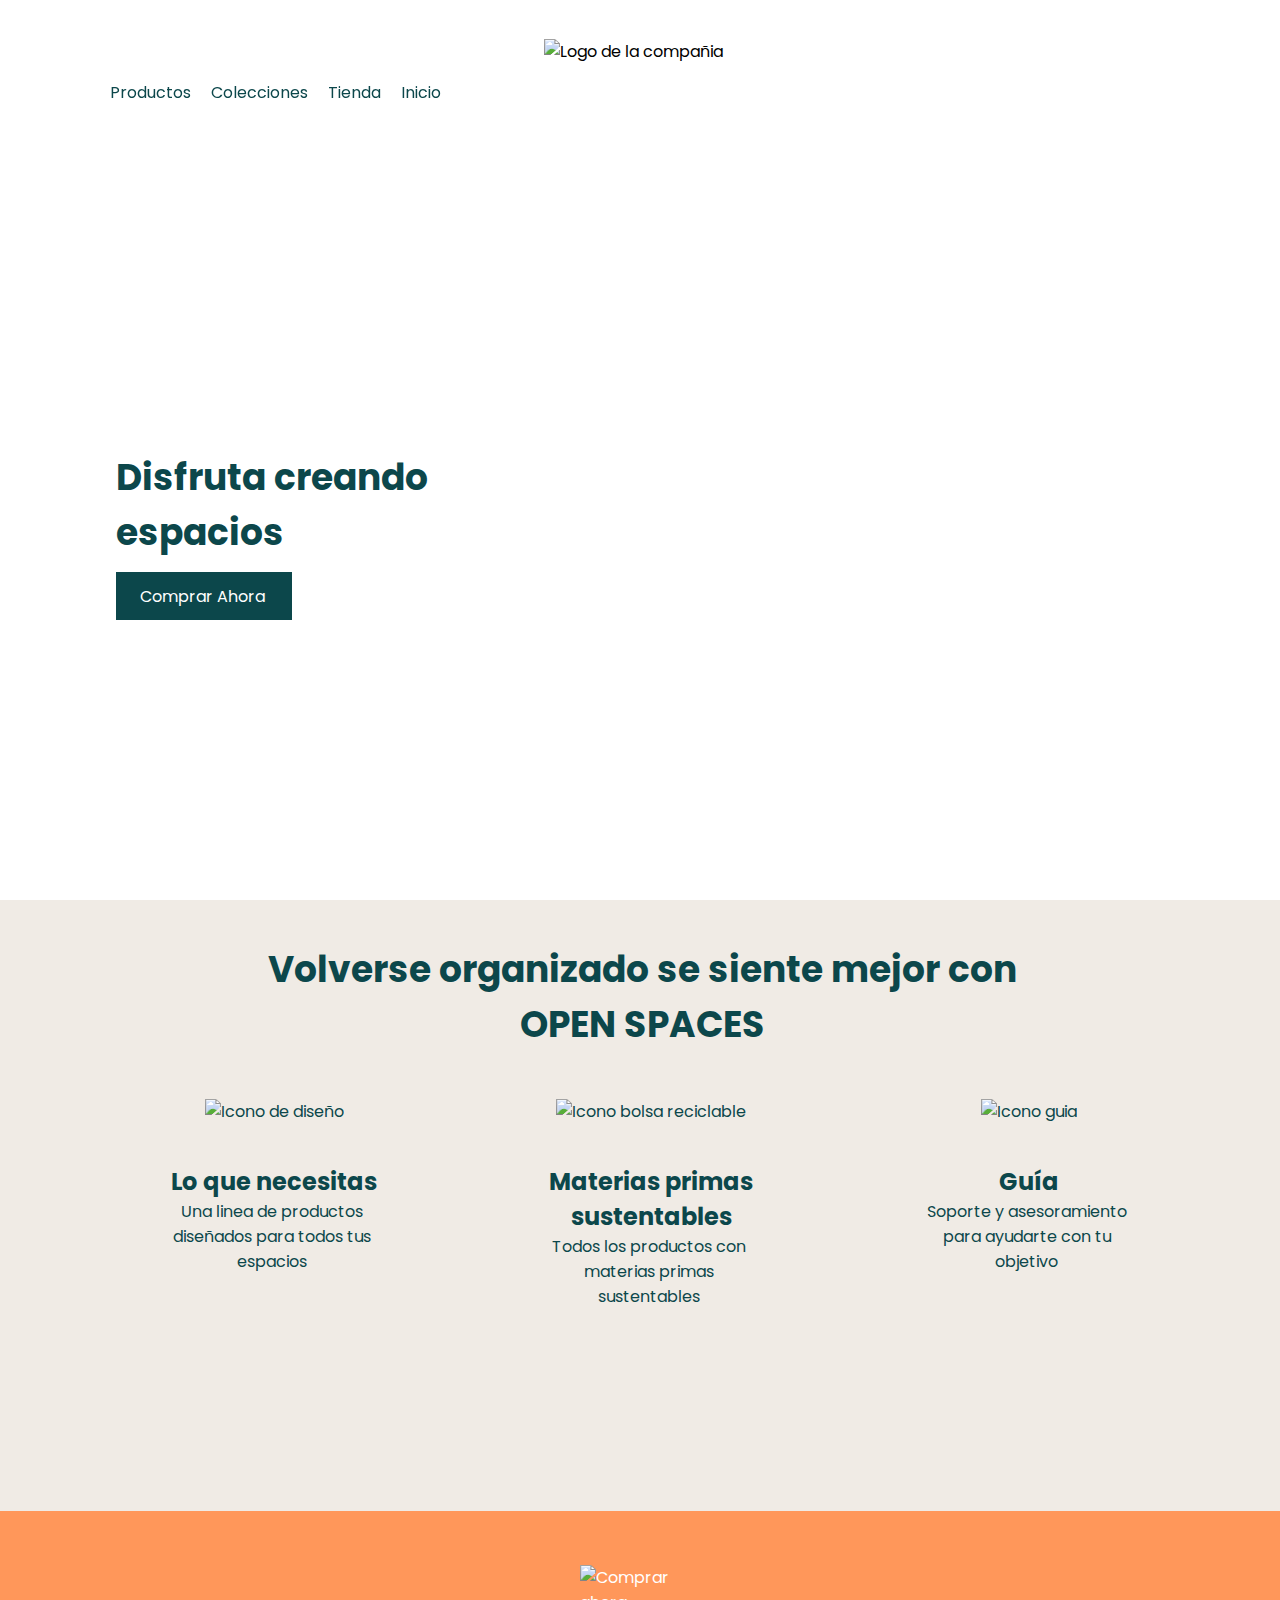
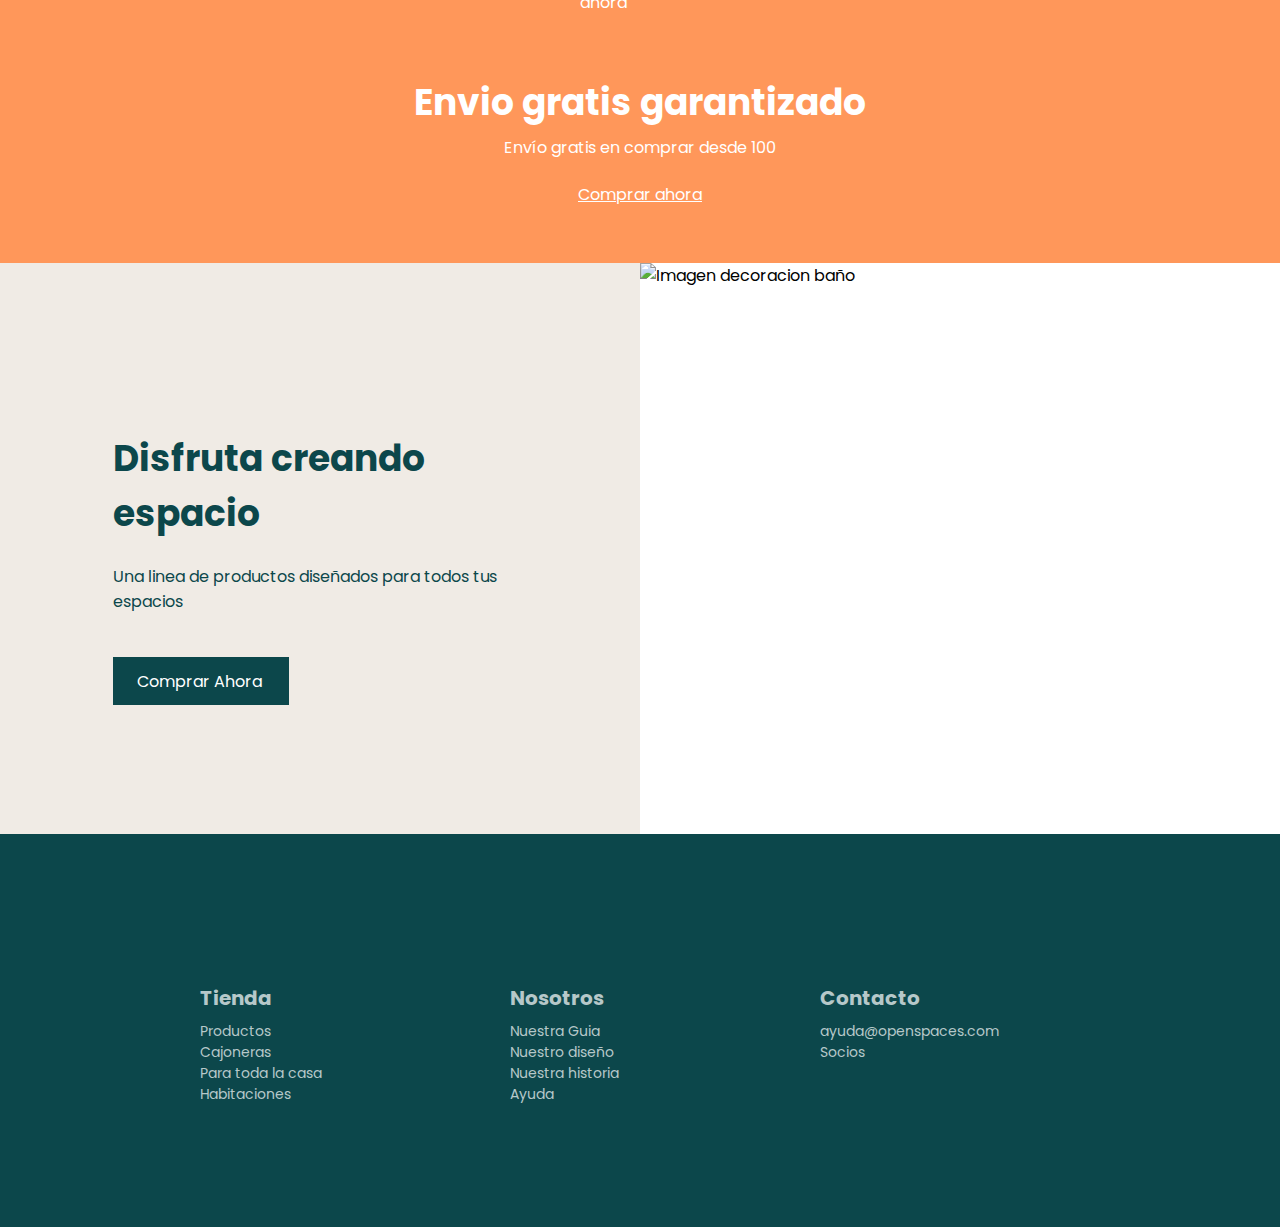
==== docs/index.html @ fca8b4a6 "final" ====
<!DOCTYPE html>
<html lang="es">

<head>
  <meta charset="UTF-8">
  <meta http-equiv="X-UA-Compatible" content="IE=edge">
  <meta name="viewport" content="width=device-width, initial-scale=1.0">
  <link rel="preconnect" href="https://fonts.googleapis.com">
  <link rel="preconnect" href="https://fonts.gstatic.com" crossorigin>
  <link href="https://fonts.googleapis.com/css2?family=Poppins:wght@400;600&display=swap" rel="stylesheet">

  <script src="https://kit.fontawesome.com/aafd1b5041.js" crossorigin="anonymous"></script>

  <link rel="stylesheet" href="./assets/css/main.css">
  <title>Evaluación Maria</title>
</head>


<body>

  <header id="header" class="header">
      <div class="header-images">

          <a id="content-mobile" class="images-menu" href="https://adalab.es/">
              <img class="hamburger" src="./assets/images/hamburger.svg" alt="Menu">
          </a>


          <nav id="content-desktop">

              <ul class="menu-2">

                  <li><a class="item" href="https://adalab.es/">Productos</a></li>
                  <li><a class="item" href="https://adalab.es/">Colecciones</a></li>
                  <li><a class="item" href="https://adalab.es/">Tienda</a></li>
                  <li><a class="item" href="https://adalab.es/">Inicio</a></li>

              </ul>


          </nav>


          <img class="images-logo" src="./assets/images/logo.png" alt="Logo de la compañia" title="Ir a la pagina Adalab">

      </div>

      <article class="header-text">

          <h1 class="header-title">Disfruta creando espacios</h1>
          <a class="header-link" href="https://adalab.es/">Comprar Ahora</a>

      </article>


  </header>

  <main>

    <section class="container">

        <h2 class="container__title">Volverse organizado se siente mejor con OPEN SPACES</h2>

        <div class="services">

            <article class="listservice">

                <img class="listservice__image" src="./assets/images/icon_1.png" alt="Icono de diseño">

                <article class="listservice__article">
                    <h3 class="listservice__article--title">Lo que necesitas</h3>
                    <p class="listservice__article--p">Una linea de productos diseñados para todos tus espacios</p>
                </article>
            </article>


            <article class="listservice">

                <img class="listservice__image" src="./assets/images/icon_2.png" alt="Icono bolsa reciclable">

                <article class="listservice__article">
                    <h3 class="listservice__article--title">Materias primas sustentables</h3>
                    <p class="listservice__article--p"> Todos los productos con materias primas sustentables</p>
                </article>

            </article>



            <article class="listservice">

                <img class="listservice__image" src=" ./assets/images/icon_3.png" alt="Icono guia">
                <article class="listservice__article">
                    <h3 class="listservice__article--title">Guía</h3>
                    <p class="listservice__article--p">Soporte y asesoramiento para ayudarte con tu objetivo</p>
                </article>

            </article>

        </div>

    </section>

    <section class="delivery">

        <img class="delivery__icon" src="./assets/images/icon_4.png" alt="Comprar ahora">
        <h2 class="delivery__title">Envio gratis garantizado</h2>
        <p class="delivery__text">Envío gratis en comprar desde 100</p>
        <a class="delivery__bottom" href="https://adalab.es/">Comprar ahora</a>

    </section>

    <section class="creating">

      <article class="creating__text">
        <div class="part 1">

          <h3 class="creating__text--title">Disfruta creando espacio</h3>
          <p class="creating__text--p ">Una linea de productos diseñados para todos tus espacios</p>

        </div>

        <a class="creating__text--bottom" href="https://adalab.es/" title="Ir a Adalab">Comprar Ahora</a>


      </article>

      <img class="creating__image" src="./assets/images/creando-espacios.jpg" alt="Imagen decoracion baño">
    </section>

  </main>

  <footer>

      <section class="footer">

          <nav class="article-footer">
              <h3 class="footer-title">Tienda</h3>
              <ul class="footer-list">
                  <li><a class="footer-link" href="https://adalab.es/">Productos</a></li>
                  <li><a class="footer-link" href="https://adalab.es/">Cajoneras</a></li>
                  <li><a class="footer-link" href="https://adalab.es/">Para toda la casa</a></li>
                  <li><a class="footer-link" href="https://adalab.es/">Habitaciones</a></li>
              </ul>

          </nav>

          <nav class="article-footer">
              <h3 class="footer-title">Nosotros</h3>
              <ul class="footer-list">
                  <li><a class="footer-link" href="https://adalab.es/">Nuestra Guia</a></li>
                  <li><a class="footer-link" href="https://adalab.es/">Nuestro diseño</a></li>
                  <li><a class="footer-link" href="https://adalab.es/">Nuestra historia</a></li>
                  <li><a class="footer-link" href="https://adalab.es/">Ayuda</a></li>
              </ul>

          </nav>

          <nav class="article-footer">
              <h3 class=" footer-title">Contacto</h3>
              <ul class="footer-list">
                  <li><a class="footer-link" href="https://adalab.es/">ayuda@openspaces.com</a></li>
                  <li><a class="footer-link" href="https://adalab.es/">Socios</a></li>

              </ul>

              <ul class="media-list">

                  <li><a href="https://adalab.es/"><i class="fa-brands fa-linkedin-in fa-lg"></i></a></li>
                  <li><a href="https://adalab.es/"><i class="fa-brands fa-instagram fa-lg "></i></a></li>
                  <li><a href="https://adalab.es/"><i class="fa-brands fa-twitter-square fa-lg "></i></a></li>

              </ul>

              <a class="arrow" href="#header"><i class="fa-solid fa-arrow-up fa-2x"></i></a>
          </nav>



      </section>



  </footer>

</body>

</html>
---- docs/assets/css/main.css ----
*{box-sizing:border-box;margin:0;padding:0;text-decoration:none}.header{background-image:url(../images/header.jpg);background-repeat:no-repeat;background-position:center;height:100vh;width:100%;background-size:cover;display:flex;flex-direction:column;justify-content:space-between}.header-images{display:flex;justify-content:center;width:100vw;padding-left:20px;padding-top:19px}.images-menu{display:flex;justify-content:flex-start;align-items:center;position:fixed;top:55px;left:33px;width:24px;height:24px}.images-logo{text-align:left;width:213px;height:96px}.header-text{align-items:center;padding-top:50px;justify-content:center;text-align:center;width:100%;padding-bottom:250px}.header-title{font-size:1.5rem;color:var(--text-blue);padding-bottom:30px}.header-link{width:176px;height:48px;background-color:var(--text-blue);color:var(--text-white);font-size:1rem;padding:12px 24px;cursor:pointer;transition:0.3s ease all}.header-link:hover{background:#ffa07a;color:var(--text-blue);border:1px var(--text-blue) solid;font-size:16px;border-radius:5%;text-decoration:underline}#content-desktop{display:none}@media all and (min-width: 768px){.hidden-mobile{display:none}.header-text{width:100%;padding-bottom:430px;padding-left:100px}.hamburger{height:36px;width:36px}.header-images{padding-top:39px}.header-title{font-size:36px;text-align:left;height:112px;width:430px;margin-bottom:10px}.header-link{display:flex}.menu-2{list-style:none;display:flex;gap:20px;justify-content:center}#content-desktop{display:none}}@media all and (min-width: 1200px){.header-images{align-items:flex-end;gap:80px;width:1200px}#content-mobile{display:none}#content-desktop{display:block;align-items:space-between}.menu-2{padding-left:-400px;font-size:16px;display:flex;top:80px;left:110px;position:fixed;color:var(--text-blue)}.item{color:var(--text-blue)}.item:hover{font-size:20px;color:var(--text-blue);font-weight:bolder;text-decoration:underline}.header-text{padding-bottom:280px;padding-left:116px}}.footer{position:relative;background-color:var(--text-blue);color:var(--text-footer);display:flex;flex-direction:column;align-items:center;justify-content:center;text-align:left;height:545px;font-size:0.875rem;padding-top:56px;width:100%}.footer-title{color:var(--text-footer);font-size:20px}.footer-title:hover{font-size:22px;color:var(--text-white)}.footer-list{list-style:none;padding-bottom:10px}.article-footer{padding-bottom:25px;color:var(--text-footer);height:181px;width:200px}.article-footer:hover{font-size:18px}.footer-link{color:var(--text-footer)}.media-list{display:flex;list-style:none;padding:-50px 5px;gap:11px}.fa-brands{height:26px;width:25px;color:var(--text-white)}.arrow{color:var(--text-white);display:flex;position:absolute;bottom:20px;padding-bottom:29px;padding-left:230px}.arrow:hover{color:lightsalmon;font-size:36px}@media all and (min-width: 768px){.footer{flex-direction:row;justify-content:center;align-items:center;font-size:14px;height:276px;padding:120px 118px 70px 100px}.footer-title{font-size:20px}.arrow{bottom:46px;left:61%}.footer-title{padding-bottom:8px}}@media all and (min-width: 1200px){.footer{height:393px;padding:131px 200px 131px 200px;gap:50px}.article-footer{height:96px;width:300px}.arrow{bottom:100px;left:72%}}.delivery{background-color:var(--color-background-delivery);color:var(--text-white);height:352px;display:flex;flex-direction:column;justify-content:center;align-items:center}.delivery__icon{padding-top:10px;width:112px;height:98px}.delivery__title{font-size:1.5rem;margin:10px 0 0;line-height:35px;letter-spacing:normal}.delivery__text{font-size:0.875rem;padding-top:10px;padding-bottom:10px}.delivery__bottom{text-decoration:underline;color:var(--text-white);padding:12px 24px 12px 24px;transition:color ease 1s}.delivery__bottom:hover{color:var(--text-blue);font-size:18px;font-weight:bold}@media all and (min-width: 768px){.delivery__icon{width:120px;height:120px}.delivery__title{font-size:30px}.delivery__text{padding-top:15px}}@media all and (min-width: 1200px){.delivery__title{font-size:36px}.delivery__text{font-size:16px}}.services{background-color:var(--color-background-grey);color:var(--text-blue);padding:0px 47px 41px 45px;display:grid;grid-template-columns:1fr;grid-template-rows:auto auto auto auto;text-align:center}.container{background-color:var(--color-background-grey);color:var(--text-blue);text-align:center;padding:81px 47px 0px 45px;height:1108px}.listservice{padding-top:36px}.listservice__image{height:99px;width:90px}.listservice__article--title{font-size:20px}@media all and (min-width: 768px){.container{padding:63px 38px 73px 63px;height:532px}.container .services{grid-template-columns:1fr 1fr 1fr;gap:45px}.container .services .listservice{padding-top:45px}.container .services .listservice .listservice__article{padding-top:40px}}@media all and (min-width: 1200px){.container{height:611px;padding-bottom:86px;padding-top:42px}.container__title{font-size:36px;height:112px;width:799px;text-align:center;margin-left:180px}.listservice__image{height:120px;width:120px;text-align:center}.listservice__article--title{font-size:24px}.listservice__article--p{height:96px;width:208px;margin-left:60px}}.creating{display:flex;flex-direction:column;align-items:center;justify-content:center;width:100%}.creating__text{display:grid;place-content:center;grid-template-columns:1fr;grid-template-rows:1fr 1fr;align-items:center;justify-content:center;text-align:center;background-color:var(--color-background-grey);width:100%;color:var(--text-blue);font-size:14px;padding:70px 20px 10px 27px;height:339px}.creating__text--title{font-size:1.5rem}.creating__text--p{margin:21px 0 23px;padding-bottom:10px}.creating__text--bottom{background-color:var(--text-blue);width:176px;height:48px;padding:12px 24px 12px 24px;font-size:16px;transition:0.01s ease all;margin:auto;margin-top:-5px;color:var(--text-white)}.creating__text--bottom:hover{background:#ffa07a;color:var(--text-blue);border:1px var(--text-blue) solid;border-radius:5%;text-decoration:underline}.creating__image{height:304px;margin:332 0 0;width:100vw}.box{color:var(--text-white)}.box:hover{color:var(--text-blue)}@media all and (min-width: 786px){.creating__text{padding:130px 190px 140px 190px}.creating__text--title{font-size:30px}.creating__text--p{padding-bottom:25px}.creating__image{height:474px}}@media all and (min-width: 1200px){.creating{display:flex;flex-direction:row}.creating__text{height:571px;width:50%;padding:176px 144px 138px 150px;text-align:left}.creating__text--title{height:112px;width:420px;align-items:center;justify-content:center;padding-bottom:0px;font-size:36px}.creating__text--p{font-size:16px}.creating__text--bottom{margin-left:0}.creating__image{height:571px;width:50%}}:root{font-family:"Poppins", sans-serif;font-size:16px;--color-background-grey: #f0ebe5;--color-background-delivery: #ff975a;--text-blue: #0c474b;--text-white: #ffffff;--text-footer: #b6c8c9}
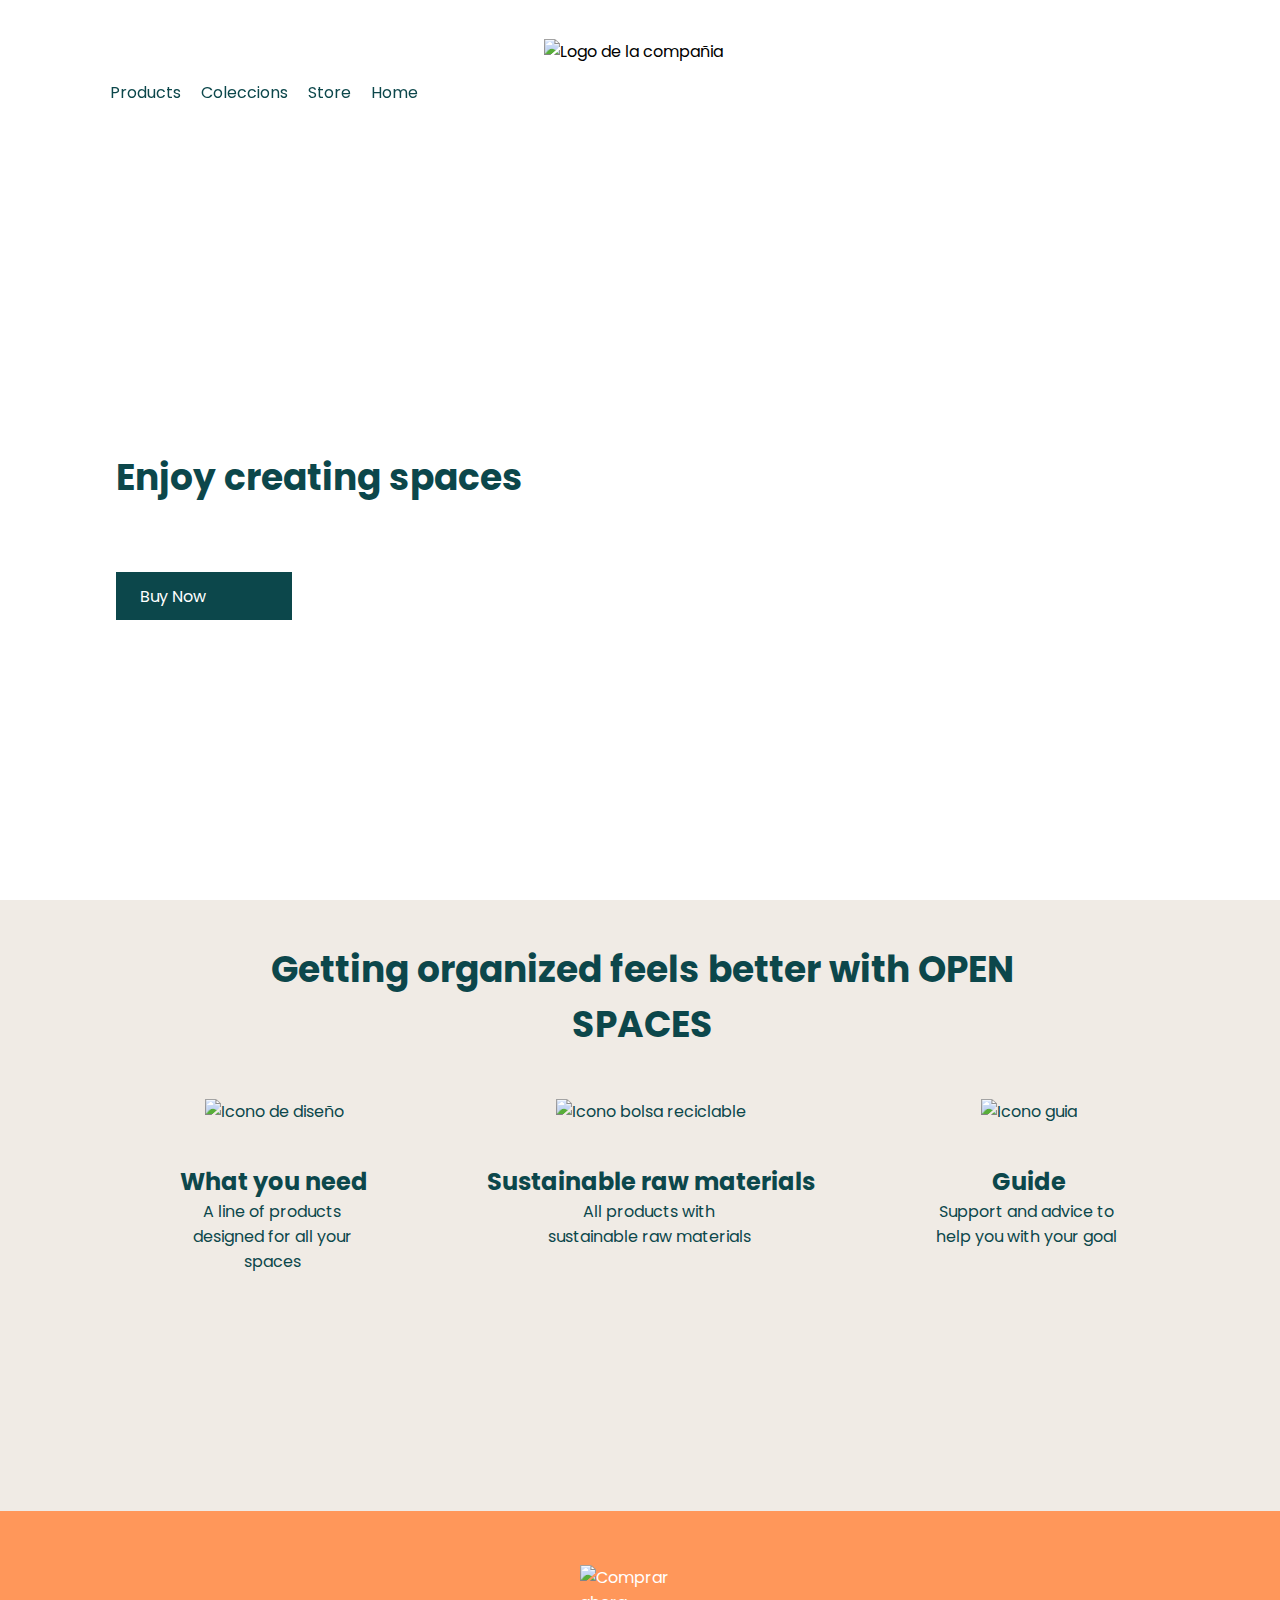
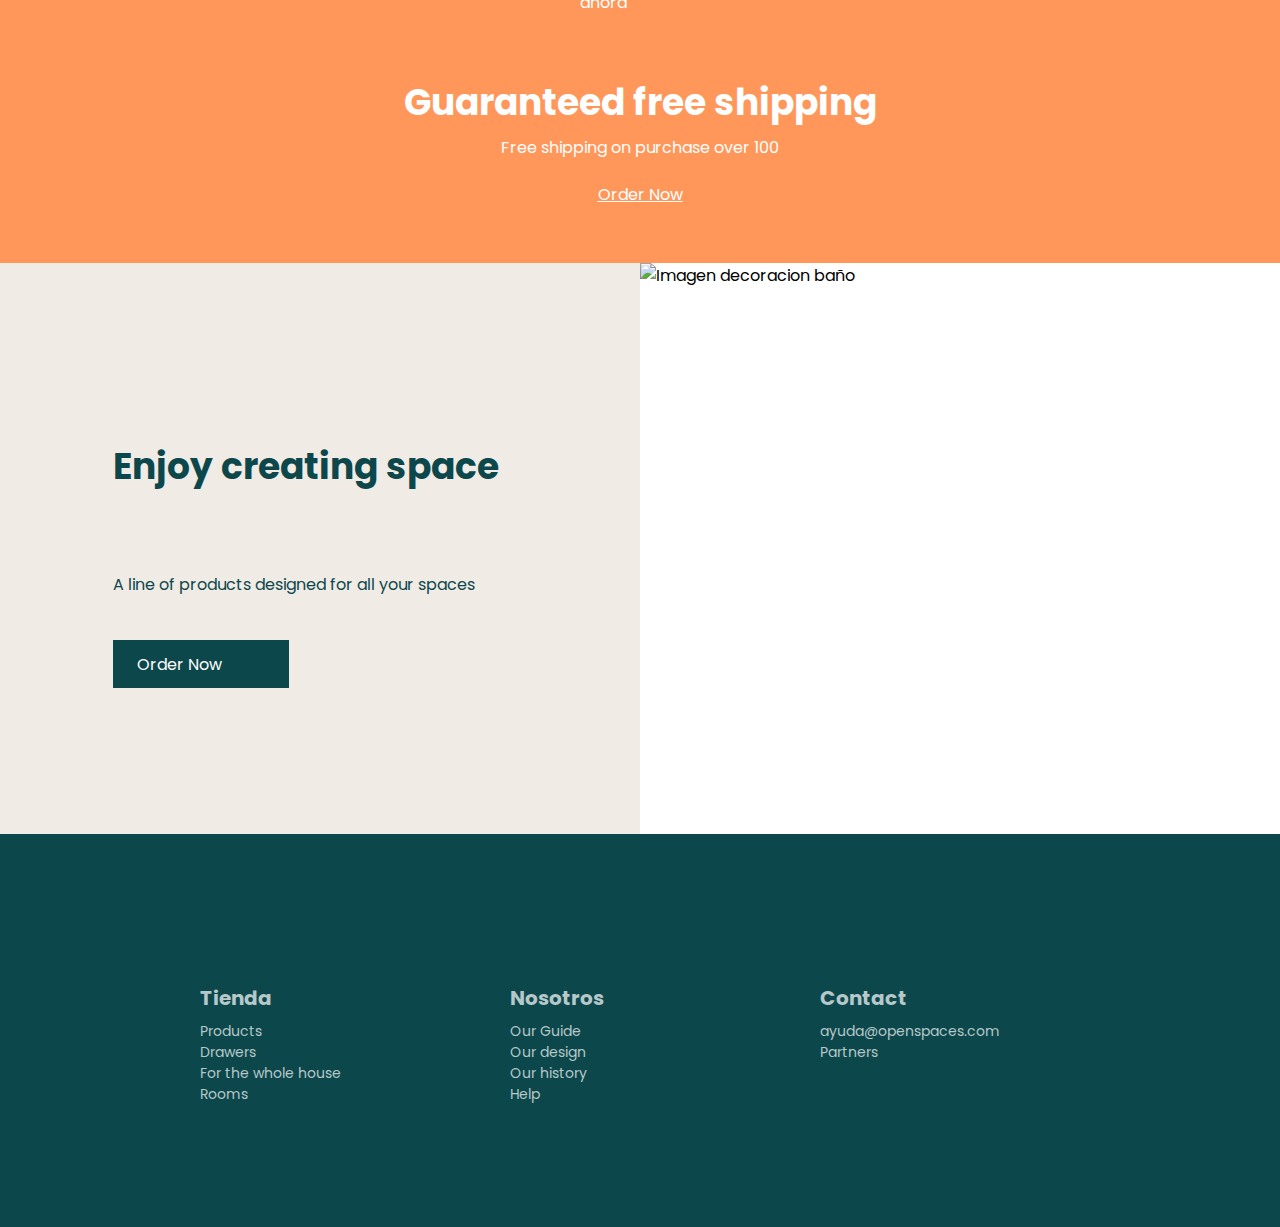
==== commit c61fcaab: "add" ====
--- a/docs/index.html
+++ b/docs/index.html
@@ -1,188 +1,189 @@
-<!DOCTYPE html>
-<html lang="es">
-
-<head>
-  <meta charset="UTF-8">
-  <meta http-equiv="X-UA-Compatible" content="IE=edge">
-  <meta name="viewport" content="width=device-width, initial-scale=1.0">
-  <link rel="preconnect" href="https://fonts.googleapis.com">
-  <link rel="preconnect" href="https://fonts.gstatic.com" crossorigin>
-  <link href="https://fonts.googleapis.com/css2?family=Poppins:wght@400;600&display=swap" rel="stylesheet">
-
-  <script src="https://kit.fontawesome.com/aafd1b5041.js" crossorigin="anonymous"></script>
-
-  <link rel="stylesheet" href="./assets/css/main.css">
-  <title>Evaluación Maria</title>
-</head>
-
-
-<body>
-
-  <header id="header" class="header">
-      <div class="header-images">
+<!DOCTYPE html>
+<html lang="en">
 
-          <a id="content-mobile" class="images-menu" href="https://adalab.es/">
-              <img class="hamburger" src="./assets/images/hamburger.svg" alt="Menu">
-          </a>
+<head>
+    <meta charset="UTF-8">
+    <meta http-equiv="X-UA-Compatible" content="IE=edge">
+    <meta name="viewport" content="width=device-width, initial-scale=1.0">
+    <link rel="preconnect" href="https://fonts.googleapis.com">
+    <link rel="preconnect" href="https://fonts.gstatic.com" crossorigin>
+    <link href="https://fonts.googleapis.com/css2?family=Poppins:wght@400;600&display=swap" rel="stylesheet">
+
+    <script src="https://kit.fontawesome.com/aafd1b5041.js" crossorigin="anonymous"></script>
+
+    <link rel="stylesheet" href="./assets/css/main.css">
+    <title>One Spaces Store</title>
+</head>
 
 
-          <nav id="content-desktop">
+<body>
 
-              <ul class="menu-2">
+    <header id="header" class="header">
+        <div class="header-images">
 
-                  <li><a class="item" href="https://adalab.es/">Productos</a></li>
-                  <li><a class="item" href="https://adalab.es/">Colecciones</a></li>
-                  <li><a class="item" href="https://adalab.es/">Tienda</a></li>
-                  <li><a class="item" href="https://adalab.es/">Inicio</a></li>
-
-              </ul>
+            <a id="content-mobile" class="images-menu" href="https://adalab.es/">
+                <img class="hamburger" src="./assets/images/hamburger.svg" alt="Menu">
+            </a>
 
 
-          </nav>
+            <nav id="content-desktop">
+
+                <ul class="menu-2">
+
+                    <li><a class="item" href="https://adalab.es/">Products</a></li>
+                    <li><a class="item" href="https://adalab.es/">Coleccions</a></li>
+                    <li><a class="item" href="https://adalab.es/">Store</a></li>
+                    <li><a class="item" href="https://adalab.es/">Home</a></li>
+
+                </ul>
 
 
-          <img class="images-logo" src="./assets/images/logo.png" alt="Logo de la compañia" title="Ir a la pagina Adalab">
-
-      </div>
-
-      <article class="header-text">
-
-          <h1 class="header-title">Disfruta creando espacios</h1>
-          <a class="header-link" href="https://adalab.es/">Comprar Ahora</a>
-
-      </article>
+            </nav>
 
 
-  </header>
-
-  <main>
-
-    <section class="container">
+            <img class="images-logo" src="./assets/images/logo.png" alt="Logo de la compañia"
+                title="Ir a la pagina Adalab">
 
-        <h2 class="container__title">Volverse organizado se siente mejor con OPEN SPACES</h2>
+        </div>
 
-        <div class="services">
+        <article class="header-text">
 
-            <article class="listservice">
+            <h1 class="header-title">Enjoy creating spaces</h1>
+            <a class="header-link" href="https://adalab.es/">Buy Now</a>
 
-                <img class="listservice__image" src="./assets/images/icon_1.png" alt="Icono de diseño">
-
-                <article class="listservice__article">
-                    <h3 class="listservice__article--title">Lo que necesitas</h3>
-                    <p class="listservice__article--p">Una linea de productos diseñados para todos tus espacios</p>
-                </article>
-            </article>
+        </article>
 
 
-            <article class="listservice">
+    </header>
 
-                <img class="listservice__image" src="./assets/images/icon_2.png" alt="Icono bolsa reciclable">
+    <main>
 
-                <article class="listservice__article">
-                    <h3 class="listservice__article--title">Materias primas sustentables</h3>
-                    <p class="listservice__article--p"> Todos los productos con materias primas sustentables</p>
+        <section class="container">
+
+            <h2 class="container__title">Getting organized feels better with OPEN SPACES</h2>
+
+            <div class="services">
+
+                <article class="listservice">
+
+                    <img class="listservice__image" src="./assets/images/icon_1.png" alt="Icono de diseño">
+
+                    <article class="listservice__article">
+                        <h3 class="listservice__article--title">What you need</h3>
+                        <p class="listservice__article--p">A line of products designed for all your spaces</p>
+                    </article>
                 </article>
+
+
+                <article class="listservice">
+
+                    <img class="listservice__image" src="./assets/images/icon_2.png" alt="Icono bolsa reciclable">
+
+                    <article class="listservice__article">
+                        <h3 class="listservice__article--title">Sustainable raw materials</h3>
+                        <p class="listservice__article--p"> All products with sustainable raw materials</p>
+                    </article>
+
+                </article>
+
+
+
+                <article class="listservice">
+
+                    <img class="listservice__image" src=" ./assets/images/icon_3.png" alt="Icono guia">
+                    <article class="listservice__article">
+                        <h3 class="listservice__article--title">Guide</h3>
+                        <p class="listservice__article--p">Support and advice to help you with your goal</p>
+                    </article>
+
+                </article>
+
+            </div>
+
+        </section>
+
+        <section class="delivery">
+
+            <img class="delivery__icon" src="./assets/images/icon_4.png" alt="Comprar ahora">
+            <h2 class="delivery__title">Guaranteed free shipping</h2>
+            <p class="delivery__text">Free shipping on purchase over 100</p>
+            <a class="delivery__bottom" href="https://adalab.es/">Order Now</a>
+
+        </section>
+
+        <section class="creating">
+
+            <article class="creating__text">
+                <div class="part 1">
+
+                    <h3 class="creating__text--title">Enjoy creating space</h3>
+                    <p class="creating__text--p ">A line of products designed for all your spaces</p>
+
+                </div>
+
+                <a class="creating__text--bottom" href="https://adalab.es/" title="Ir a Adalab">Order Now</a>
+
 
             </article>
 
+            <img class="creating__image" src="./assets/images/creando-espacios.jpg" alt="Imagen decoracion baño">
+        </section>
 
+    </main>
 
-            <article class="listservice">
+    <footer>
 
-                <img class="listservice__image" src=" ./assets/images/icon_3.png" alt="Icono guia">
-                <article class="listservice__article">
-                    <h3 class="listservice__article--title">Guía</h3>
-                    <p class="listservice__article--p">Soporte y asesoramiento para ayudarte con tu objetivo</p>
-                </article>
+        <section class="footer">
 
-            </article>
+            <nav class="article-footer">
+                <h3 class="footer-title">Tienda</h3>
+                <ul class="footer-list">
+                    <li><a class="footer-link" href="https://adalab.es/">Products</a></li>
+                    <li><a class="footer-link" href="https://adalab.es/">Drawers</a></li>
+                    <li><a class="footer-link" href="https://adalab.es/">For the whole house</a></li>
+                    <li><a class="footer-link" href="https://adalab.es/">Rooms</a></li>
+                </ul>
 
-        </div>
+            </nav>
 
-    </section>
-
-    <section class="delivery">
+            <nav class="article-footer">
+                <h3 class="footer-title">Nosotros</h3>
+                <ul class="footer-list">
+                    <li><a class="footer-link" href="https://adalab.es/">Our Guide</a></li>
+                    <li><a class="footer-link" href="https://adalab.es/">Our design</a></li>
+                    <li><a class="footer-link" href="https://adalab.es/">Our history</a></li>
+                    <li><a class="footer-link" href="https://adalab.es/">Help</a></li>
+                </ul>
 
-        <img class="delivery__icon" src="./assets/images/icon_4.png" alt="Comprar ahora">
-        <h2 class="delivery__title">Envio gratis garantizado</h2>
-        <p class="delivery__text">Envío gratis en comprar desde 100</p>
-        <a class="delivery__bottom" href="https://adalab.es/">Comprar ahora</a>
+            </nav>
 
-    </section>
-
-    <section class="creating">
+            <nav class="article-footer">
+                <h3 class=" footer-title">Contact</h3>
+                <ul class="footer-list">
+                    <li><a class="footer-link" href="https://adalab.es/">ayuda@openspaces.com</a></li>
+                    <li><a class="footer-link" href="https://adalab.es/">Partners</a></li>
 
-      <article class="creating__text">
-        <div class="part 1">
+                </ul>
 
-          <h3 class="creating__text--title">Disfruta creando espacio</h3>
-          <p class="creating__text--p ">Una linea de productos diseñados para todos tus espacios</p>
+                <ul class="media-list">
 
-        </div>
+                    <li><a href="https://adalab.es/"><i class="fa-brands fa-linkedin-in fa-lg"></i></a></li>
+                    <li><a href="https://adalab.es/"><i class="fa-brands fa-instagram fa-lg "></i></a></li>
+                    <li><a href="https://adalab.es/"><i class="fa-brands fa-twitter-square fa-lg "></i></a></li>
 
-        <a class="creating__text--bottom" href="https://adalab.es/" title="Ir a Adalab">Comprar Ahora</a>
+                </ul>
 
-
-      </article>
-
-      <img class="creating__image" src="./assets/images/creando-espacios.jpg" alt="Imagen decoracion baño">
-    </section>
-
-  </main>
-
-  <footer>
-
-      <section class="footer">
-
-          <nav class="article-footer">
-              <h3 class="footer-title">Tienda</h3>
-              <ul class="footer-list">
-                  <li><a class="footer-link" href="https://adalab.es/">Productos</a></li>
-                  <li><a class="footer-link" href="https://adalab.es/">Cajoneras</a></li>
-                  <li><a class="footer-link" href="https://adalab.es/">Para toda la casa</a></li>
-                  <li><a class="footer-link" href="https://adalab.es/">Habitaciones</a></li>
-              </ul>
-
-          </nav>
-
-          <nav class="article-footer">
-              <h3 class="footer-title">Nosotros</h3>
-              <ul class="footer-list">
-                  <li><a class="footer-link" href="https://adalab.es/">Nuestra Guia</a></li>
-                  <li><a class="footer-link" href="https://adalab.es/">Nuestro diseño</a></li>
-                  <li><a class="footer-link" href="https://adalab.es/">Nuestra historia</a></li>
-                  <li><a class="footer-link" href="https://adalab.es/">Ayuda</a></li>
-              </ul>
-
-          </nav>
-
-          <nav class="article-footer">
-              <h3 class=" footer-title">Contacto</h3>
-              <ul class="footer-list">
-                  <li><a class="footer-link" href="https://adalab.es/">ayuda@openspaces.com</a></li>
-                  <li><a class="footer-link" href="https://adalab.es/">Socios</a></li>
-
-              </ul>
-
-              <ul class="media-list">
-
-                  <li><a href="https://adalab.es/"><i class="fa-brands fa-linkedin-in fa-lg"></i></a></li>
-                  <li><a href="https://adalab.es/"><i class="fa-brands fa-instagram fa-lg "></i></a></li>
-                  <li><a href="https://adalab.es/"><i class="fa-brands fa-twitter-square fa-lg "></i></a></li>
-
-              </ul>
-
-              <a class="arrow" href="#header"><i class="fa-solid fa-arrow-up fa-2x"></i></a>
-          </nav>
+                <a class="arrow" href="#header"><i class="fa-solid fa-arrow-up fa-2x"></i></a>
+            </nav>
 
 
 
-      </section>
+        </section>
 
 
 
-  </footer>
-
-</body>
-
+    </footer>
+
+</body>
+
 </html>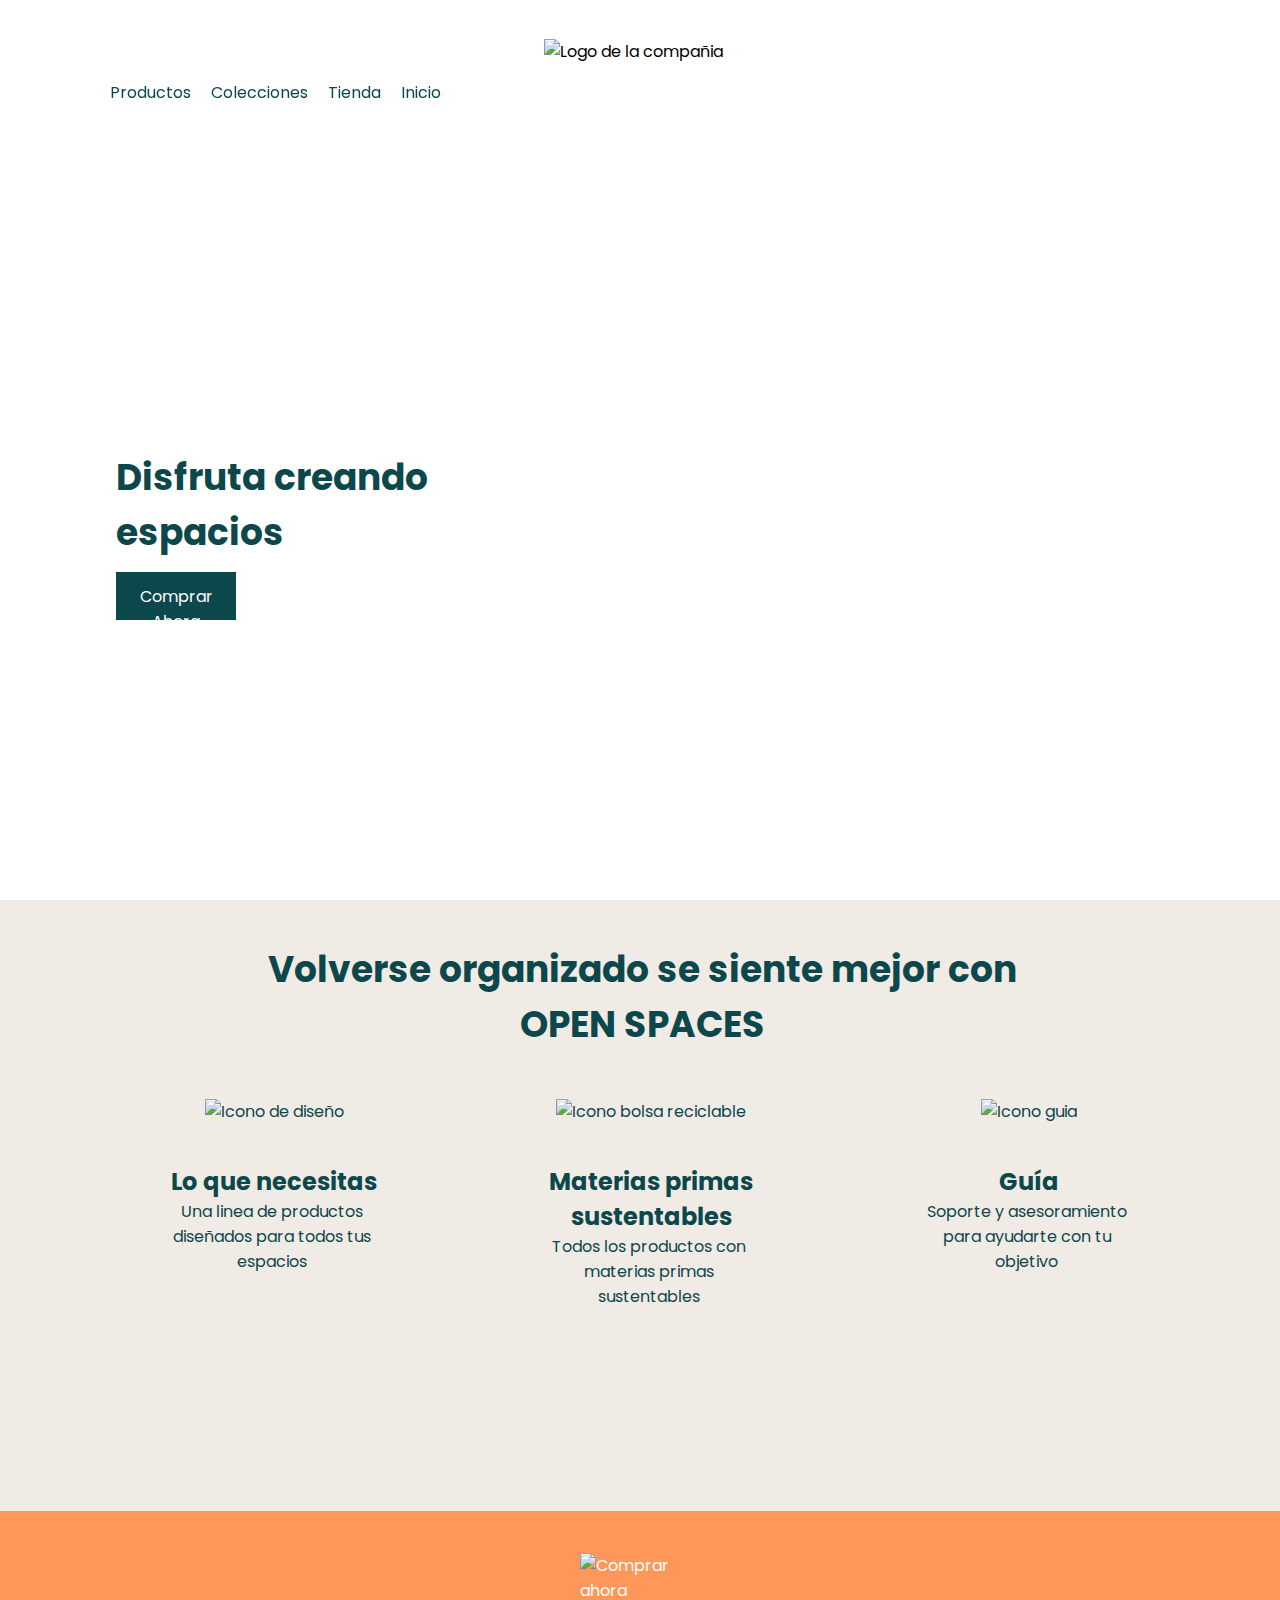
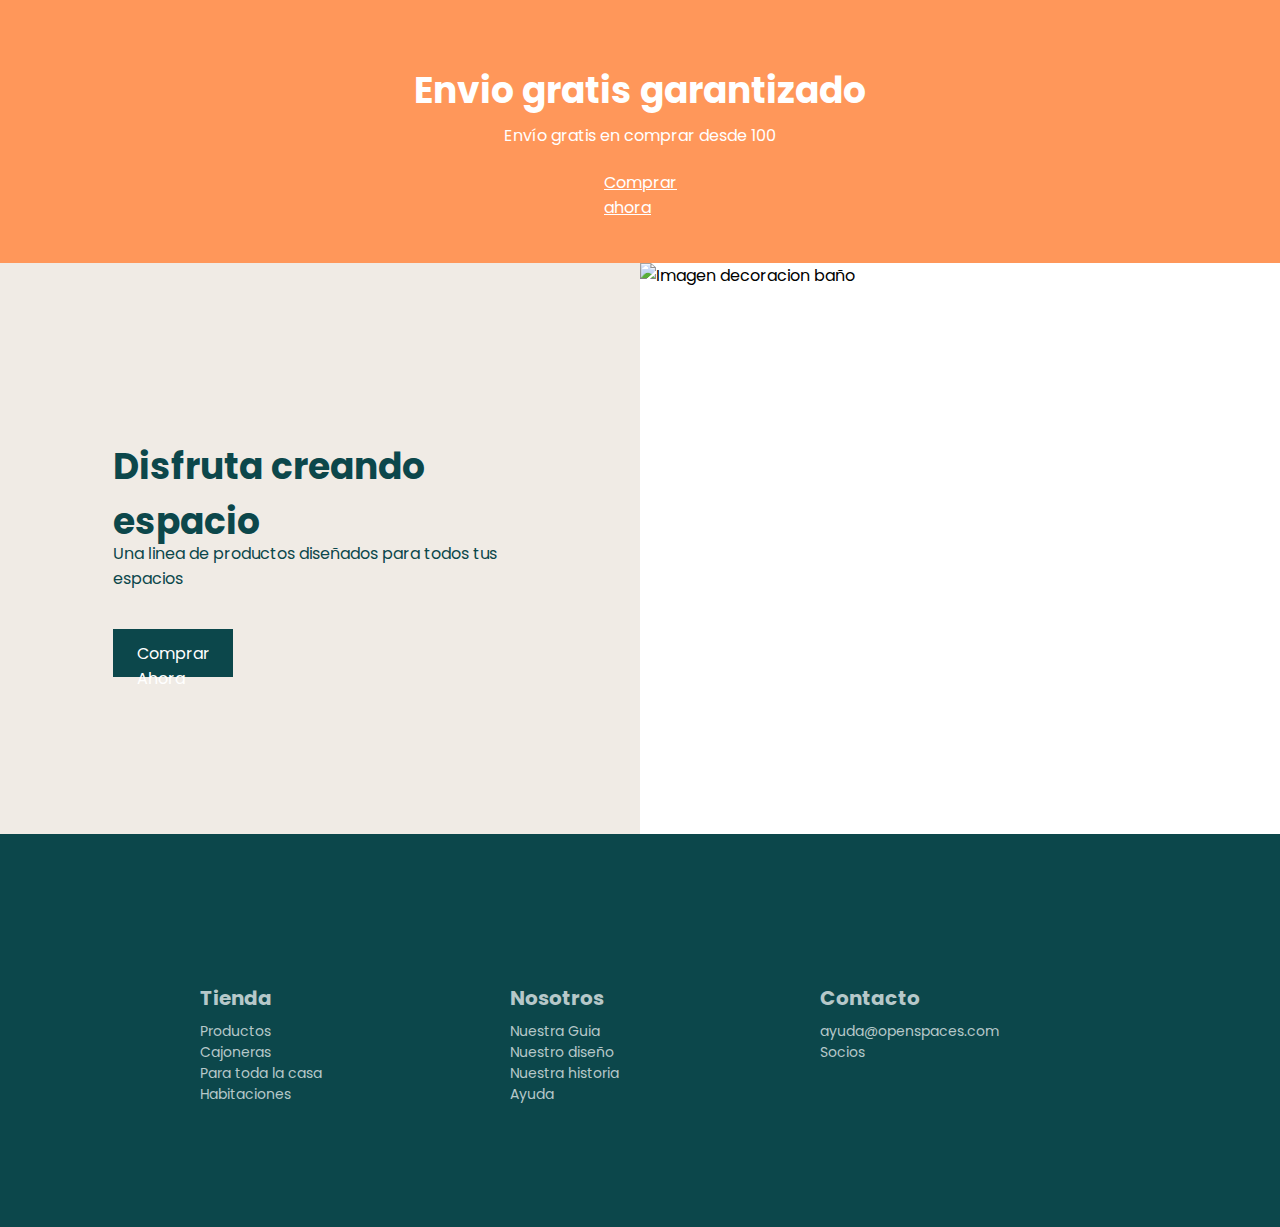
==== commit ad0e2983: "Update docs" ====
--- a/docs/index.html
+++ b/docs/index.html
@@ -1,189 +1,188 @@
-<!DOCTYPE html>
-<html lang="en">
+<!DOCTYPE html>
+<html lang="es">
+
+<head>
+  <meta charset="UTF-8">
+  <meta http-equiv="X-UA-Compatible" content="IE=edge">
+  <meta name="viewport" content="width=device-width, initial-scale=1.0">
+  <link rel="preconnect" href="https://fonts.googleapis.com">
+  <link rel="preconnect" href="https://fonts.gstatic.com" crossorigin>
+  <link href="https://fonts.googleapis.com/css2?family=Poppins:wght@400;600&display=swap" rel="stylesheet">
+
+  <script src="https://kit.fontawesome.com/aafd1b5041.js" crossorigin="anonymous"></script>
+
+  <link rel="stylesheet" href="./assets/css/main.css">
+  <title>Evaluación Maria</title>
+</head>
+
+
+<body>
+
+  <header id="header" class="header">
+      <div class="header-images">
 
-<head>
-    <meta charset="UTF-8">
-    <meta http-equiv="X-UA-Compatible" content="IE=edge">
-    <meta name="viewport" content="width=device-width, initial-scale=1.0">
-    <link rel="preconnect" href="https://fonts.googleapis.com">
-    <link rel="preconnect" href="https://fonts.gstatic.com" crossorigin>
-    <link href="https://fonts.googleapis.com/css2?family=Poppins:wght@400;600&display=swap" rel="stylesheet">
-
-    <script src="https://kit.fontawesome.com/aafd1b5041.js" crossorigin="anonymous"></script>
-
-    <link rel="stylesheet" href="./assets/css/main.css">
-    <title>One Spaces Store</title>
-</head>
+          <a id="content-mobile" class="images-menu" href="https://adalab.es/">
+              <img class="hamburger" src="./assets/images/hamburger.svg" alt="Menu">
+          </a>
 
 
-<body>
+          <nav id="content-desktop">
 
-    <header id="header" class="header">
-        <div class="header-images">
+              <ul class="menu-2">
 
-            <a id="content-mobile" class="images-menu" href="https://adalab.es/">
-                <img class="hamburger" src="./assets/images/hamburger.svg" alt="Menu">
-            </a>
+                  <li><a class="item" href="https://adalab.es/">Productos</a></li>
+                  <li><a class="item" href="https://adalab.es/">Colecciones</a></li>
+                  <li><a class="item" href="https://adalab.es/">Tienda</a></li>
+                  <li><a class="item" href="https://adalab.es/">Inicio</a></li>
+
+              </ul>
 
 
-            <nav id="content-desktop">
-
-                <ul class="menu-2">
-
-                    <li><a class="item" href="https://adalab.es/">Products</a></li>
-                    <li><a class="item" href="https://adalab.es/">Coleccions</a></li>
-                    <li><a class="item" href="https://adalab.es/">Store</a></li>
-                    <li><a class="item" href="https://adalab.es/">Home</a></li>
-
-                </ul>
+          </nav>
 
 
-            </nav>
+          <img class="images-logo" src="./assets/images/logo.png" alt="Logo de la compañia" title="Ir a la pagina Adalab">
+
+      </div>
+
+      <article class="header-text">
+
+          <h1 class="header-title">Disfruta creando espacios</h1>
+          <a class="header-link" href="https://adalab.es/">Comprar Ahora</a>
+
+      </article>
 
 
-            <img class="images-logo" src="./assets/images/logo.png" alt="Logo de la compañia"
-                title="Ir a la pagina Adalab">
+  </header>
+
+  <main>
+
+    <section class="container">
+
+        <h2 class="container__title">Volverse organizado se siente mejor con OPEN SPACES</h2>
+
+        <div class="services">
+
+            <article class="listservice">
+
+                <img class="listservice__image" src="./assets/images/icon_1.png" alt="Icono de diseño">
+
+                <article class="listservice__article">
+                    <h3 class="listservice__article--title">Lo que necesitas</h3>
+                    <p class="listservice__article--p">Una linea de productos diseñados para todos tus espacios</p>
+                </article>
+            </article>
+
+
+            <article class="listservice">
+
+                <img class="listservice__image" src="./assets/images/icon_2.png" alt="Icono bolsa reciclable">
+
+                <article class="listservice__article">
+                    <h3 class="listservice__article--title">Materias primas sustentables</h3>
+                    <p class="listservice__article--p"> Todos los productos con materias primas sustentables</p>
+                </article>
+
+            </article>
+
+
+
+            <article class="listservice">
+
+                <img class="listservice__image" src=" ./assets/images/icon_3.png" alt="Icono guia">
+                <article class="listservice__article">
+                    <h3 class="listservice__article--title">Guía</h3>
+                    <p class="listservice__article--p">Soporte y asesoramiento para ayudarte con tu objetivo</p>
+                </article>
+
+            </article>
 
         </div>
 
-        <article class="header-text">
+    </section>
+
+    <section class="delivery">
 
-            <h1 class="header-title">Enjoy creating spaces</h1>
-            <a class="header-link" href="https://adalab.es/">Buy Now</a>
+        <img class="delivery__icon" src="./assets/images/icon_4.png" alt="Comprar ahora">
+        <h2 class="delivery__title">Envio gratis garantizado</h2>
+        <p class="delivery__text">Envío gratis en comprar desde 100</p>
+        <a class="delivery__bottom" href="https://adalab.es/">Comprar ahora</a>
 
-        </article>
+    </section>
+
+    <section class="creating">
+
+      <article class="creating__text">
+        <div class="part 1">
+
+          <h3 class="creating__text--title">Disfruta creando espacio</h3>
+          <p class="creating__text--p ">Una linea de productos diseñados para todos tus espacios</p>
+
+        </div>
+
+        <a class="creating__text--bottom" href="https://adalab.es/" title="Ir a Adalab">Comprar Ahora</a>
 
 
-    </header>
+      </article>
 
-    <main>
+      <img class="creating__image" src="./assets/images/creando-espacios.jpg" alt="Imagen decoracion baño">
+    </section>
+
+  </main>
+
+  <footer>
 
-        <section class="container">
+      <section class="footer">
 
-            <h2 class="container__title">Getting organized feels better with OPEN SPACES</h2>
+          <nav class="article-footer">
+              <h3 class="footer-title">Tienda</h3>
+              <ul class="footer-list">
+                  <li><a class="footer-link" href="https://adalab.es/">Productos</a></li>
+                  <li><a class="footer-link" href="https://adalab.es/">Cajoneras</a></li>
+                  <li><a class="footer-link" href="https://adalab.es/">Para toda la casa</a></li>
+                  <li><a class="footer-link" href="https://adalab.es/">Habitaciones</a></li>
+              </ul>
 
-            <div class="services">
+          </nav>
 
-                <article class="listservice">
+          <nav class="article-footer">
+              <h3 class="footer-title">Nosotros</h3>
+              <ul class="footer-list">
+                  <li><a class="footer-link" href="https://adalab.es/">Nuestra Guia</a></li>
+                  <li><a class="footer-link" href="https://adalab.es/">Nuestro diseño</a></li>
+                  <li><a class="footer-link" href="https://adalab.es/">Nuestra historia</a></li>
+                  <li><a class="footer-link" href="https://adalab.es/">Ayuda</a></li>
+              </ul>
 
-                    <img class="listservice__image" src="./assets/images/icon_1.png" alt="Icono de diseño">
+          </nav>
 
-                    <article class="listservice__article">
-                        <h3 class="listservice__article--title">What you need</h3>
-                        <p class="listservice__article--p">A line of products designed for all your spaces</p>
-                    </article>
-                </article>
+          <nav class="article-footer">
+              <h3 class=" footer-title">Contacto</h3>
+              <ul class="footer-list">
+                  <li><a class="footer-link" href="https://adalab.es/">ayuda@openspaces.com</a></li>
+                  <li><a class="footer-link" href="https://adalab.es/">Socios</a></li>
 
+              </ul>
 
-                <article class="listservice">
+              <ul class="media-list">
 
-                    <img class="listservice__image" src="./assets/images/icon_2.png" alt="Icono bolsa reciclable">
+                  <li><a href="https://adalab.es/"><i class="fa-brands fa-linkedin-in fa-lg"></i></a></li>
+                  <li><a href="https://adalab.es/"><i class="fa-brands fa-instagram fa-lg "></i></a></li>
+                  <li><a href="https://adalab.es/"><i class="fa-brands fa-twitter-square fa-lg "></i></a></li>
 
-                    <article class="listservice__article">
-                        <h3 class="listservice__article--title">Sustainable raw materials</h3>
-                        <p class="listservice__article--p"> All products with sustainable raw materials</p>
-                    </article>
+              </ul>
 
-                </article>
+              <a class="arrow" href="#header"><i class="fa-solid fa-arrow-up fa-2x"></i></a>
+          </nav>
 
 
 
-                <article class="listservice">
-
-                    <img class="listservice__image" src=" ./assets/images/icon_3.png" alt="Icono guia">
-                    <article class="listservice__article">
-                        <h3 class="listservice__article--title">Guide</h3>
-                        <p class="listservice__article--p">Support and advice to help you with your goal</p>
-                    </article>
-
-                </article>
-
-            </div>
-
-        </section>
-
-        <section class="delivery">
-
-            <img class="delivery__icon" src="./assets/images/icon_4.png" alt="Comprar ahora">
-            <h2 class="delivery__title">Guaranteed free shipping</h2>
-            <p class="delivery__text">Free shipping on purchase over 100</p>
-            <a class="delivery__bottom" href="https://adalab.es/">Order Now</a>
-
-        </section>
-
-        <section class="creating">
-
-            <article class="creating__text">
-                <div class="part 1">
-
-                    <h3 class="creating__text--title">Enjoy creating space</h3>
-                    <p class="creating__text--p ">A line of products designed for all your spaces</p>
-
-                </div>
-
-                <a class="creating__text--bottom" href="https://adalab.es/" title="Ir a Adalab">Order Now</a>
-
-
-            </article>
-
-            <img class="creating__image" src="./assets/images/creando-espacios.jpg" alt="Imagen decoracion baño">
-        </section>
-
-    </main>
-
-    <footer>
-
-        <section class="footer">
-
-            <nav class="article-footer">
-                <h3 class="footer-title">Tienda</h3>
-                <ul class="footer-list">
-                    <li><a class="footer-link" href="https://adalab.es/">Products</a></li>
-                    <li><a class="footer-link" href="https://adalab.es/">Drawers</a></li>
-                    <li><a class="footer-link" href="https://adalab.es/">For the whole house</a></li>
-                    <li><a class="footer-link" href="https://adalab.es/">Rooms</a></li>
-                </ul>
-
-            </nav>
-
-            <nav class="article-footer">
-                <h3 class="footer-title">Nosotros</h3>
-                <ul class="footer-list">
-                    <li><a class="footer-link" href="https://adalab.es/">Our Guide</a></li>
-                    <li><a class="footer-link" href="https://adalab.es/">Our design</a></li>
-                    <li><a class="footer-link" href="https://adalab.es/">Our history</a></li>
-                    <li><a class="footer-link" href="https://adalab.es/">Help</a></li>
-                </ul>
-
-            </nav>
-
-            <nav class="article-footer">
-                <h3 class=" footer-title">Contact</h3>
-                <ul class="footer-list">
-                    <li><a class="footer-link" href="https://adalab.es/">ayuda@openspaces.com</a></li>
-                    <li><a class="footer-link" href="https://adalab.es/">Partners</a></li>
-
-                </ul>
-
-                <ul class="media-list">
-
-                    <li><a href="https://adalab.es/"><i class="fa-brands fa-linkedin-in fa-lg"></i></a></li>
-                    <li><a href="https://adalab.es/"><i class="fa-brands fa-instagram fa-lg "></i></a></li>
-                    <li><a href="https://adalab.es/"><i class="fa-brands fa-twitter-square fa-lg "></i></a></li>
-
-                </ul>
-
-                <a class="arrow" href="#header"><i class="fa-solid fa-arrow-up fa-2x"></i></a>
-            </nav>
+      </section>
 
 
 
-        </section>
-
-
-
-    </footer>
-
-</body>
-
+  </footer>
+
+</body>
+
 </html>--- a/docs/assets/css/main.css
+++ b/docs/assets/css/main.css
@@ -1 +1 @@
-*{box-sizing:border-box;margin:0;padding:0;text-decoration:none}.header{background-image:url(../images/header.jpg);background-repeat:no-repeat;background-position:center;height:100vh;width:100%;background-size:cover;display:flex;flex-direction:column;justify-content:space-between}.header-images{display:flex;justify-content:center;width:100vw;padding-left:20px;padding-top:19px}.images-menu{display:flex;justify-content:flex-start;align-items:center;position:fixed;top:55px;left:33px;width:24px;height:24px}.images-logo{text-align:left;width:213px;height:96px}.header-text{align-items:center;padding-top:50px;justify-content:center;text-align:center;width:100%;padding-bottom:250px}.header-title{font-size:1.5rem;color:var(--text-blue);padding-bottom:30px}.header-link{width:176px;height:48px;background-color:var(--text-blue);color:var(--text-white);font-size:1rem;padding:12px 24px;cursor:pointer;transition:0.3s ease all}.header-link:hover{background:#ffa07a;color:var(--text-blue);border:1px var(--text-blue) solid;font-size:16px;border-radius:5%;text-decoration:underline}#content-desktop{display:none}@media all and (min-width: 768px){.hidden-mobile{display:none}.header-text{width:100%;padding-bottom:430px;padding-left:100px}.hamburger{height:36px;width:36px}.header-images{padding-top:39px}.header-title{font-size:36px;text-align:left;height:112px;width:430px;margin-bottom:10px}.header-link{display:flex}.menu-2{list-style:none;display:flex;gap:20px;justify-content:center}#content-desktop{display:none}}@media all and (min-width: 1200px){.header-images{align-items:flex-end;gap:80px;width:1200px}#content-mobile{display:none}#content-desktop{display:block;align-items:space-between}.menu-2{padding-left:-400px;font-size:16px;display:flex;top:80px;left:110px;position:fixed;color:var(--text-blue)}.item{color:var(--text-blue)}.item:hover{font-size:20px;color:var(--text-blue);font-weight:bolder;text-decoration:underline}.header-text{padding-bottom:280px;padding-left:116px}}.footer{position:relative;background-color:var(--text-blue);color:var(--text-footer);display:flex;flex-direction:column;align-items:center;justify-content:center;text-align:left;height:545px;font-size:0.875rem;padding-top:56px;width:100%}.footer-title{color:var(--text-footer);font-size:20px}.footer-title:hover{font-size:22px;color:var(--text-white)}.footer-list{list-style:none;padding-bottom:10px}.article-footer{padding-bottom:25px;color:var(--text-footer);height:181px;width:200px}.article-footer:hover{font-size:18px}.footer-link{color:var(--text-footer)}.media-list{display:flex;list-style:none;padding:-50px 5px;gap:11px}.fa-brands{height:26px;width:25px;color:var(--text-white)}.arrow{color:var(--text-white);display:flex;position:absolute;bottom:20px;padding-bottom:29px;padding-left:230px}.arrow:hover{color:lightsalmon;font-size:36px}@media all and (min-width: 768px){.footer{flex-direction:row;justify-content:center;align-items:center;font-size:14px;height:276px;padding:120px 118px 70px 100px}.footer-title{font-size:20px}.arrow{bottom:46px;left:61%}.footer-title{padding-bottom:8px}}@media all and (min-width: 1200px){.footer{height:393px;padding:131px 200px 131px 200px;gap:50px}.article-footer{height:96px;width:300px}.arrow{bottom:100px;left:72%}}.delivery{background-color:var(--color-background-delivery);color:var(--text-white);height:352px;display:flex;flex-direction:column;justify-content:center;align-items:center}.delivery__icon{padding-top:10px;width:112px;height:98px}.delivery__title{font-size:1.5rem;margin:10px 0 0;line-height:35px;letter-spacing:normal}.delivery__text{font-size:0.875rem;padding-top:10px;padding-bottom:10px}.delivery__bottom{text-decoration:underline;color:var(--text-white);padding:12px 24px 12px 24px;transition:color ease 1s}.delivery__bottom:hover{color:var(--text-blue);font-size:18px;font-weight:bold}@media all and (min-width: 768px){.delivery__icon{width:120px;height:120px}.delivery__title{font-size:30px}.delivery__text{padding-top:15px}}@media all and (min-width: 1200px){.delivery__title{font-size:36px}.delivery__text{font-size:16px}}.services{background-color:var(--color-background-grey);color:var(--text-blue);padding:0px 47px 41px 45px;display:grid;grid-template-columns:1fr;grid-template-rows:auto auto auto auto;text-align:center}.container{background-color:var(--color-background-grey);color:var(--text-blue);text-align:center;padding:81px 47px 0px 45px;height:1108px}.listservice{padding-top:36px}.listservice__image{height:99px;width:90px}.listservice__article--title{font-size:20px}@media all and (min-width: 768px){.container{padding:63px 38px 73px 63px;height:532px}.container .services{grid-template-columns:1fr 1fr 1fr;gap:45px}.container .services .listservice{padding-top:45px}.container .services .listservice .listservice__article{padding-top:40px}}@media all and (min-width: 1200px){.container{height:611px;padding-bottom:86px;padding-top:42px}.container__title{font-size:36px;height:112px;width:799px;text-align:center;margin-left:180px}.listservice__image{height:120px;width:120px;text-align:center}.listservice__article--title{font-size:24px}.listservice__article--p{height:96px;width:208px;margin-left:60px}}.creating{display:flex;flex-direction:column;align-items:center;justify-content:center;width:100%}.creating__text{display:grid;place-content:center;grid-template-columns:1fr;grid-template-rows:1fr 1fr;align-items:center;justify-content:center;text-align:center;background-color:var(--color-background-grey);width:100%;color:var(--text-blue);font-size:14px;padding:70px 20px 10px 27px;height:339px}.creating__text--title{font-size:1.5rem}.creating__text--p{margin:21px 0 23px;padding-bottom:10px}.creating__text--bottom{background-color:var(--text-blue);width:176px;height:48px;padding:12px 24px 12px 24px;font-size:16px;transition:0.01s ease all;margin:auto;margin-top:-5px;color:var(--text-white)}.creating__text--bottom:hover{background:#ffa07a;color:var(--text-blue);border:1px var(--text-blue) solid;border-radius:5%;text-decoration:underline}.creating__image{height:304px;margin:332 0 0;width:100vw}.box{color:var(--text-white)}.box:hover{color:var(--text-blue)}@media all and (min-width: 786px){.creating__text{padding:130px 190px 140px 190px}.creating__text--title{font-size:30px}.creating__text--p{padding-bottom:25px}.creating__image{height:474px}}@media all and (min-width: 1200px){.creating{display:flex;flex-direction:row}.creating__text{height:571px;width:50%;padding:176px 144px 138px 150px;text-align:left}.creating__text--title{height:112px;width:420px;align-items:center;justify-content:center;padding-bottom:0px;font-size:36px}.creating__text--p{font-size:16px}.creating__text--bottom{margin-left:0}.creating__image{height:571px;width:50%}}:root{font-family:"Poppins", sans-serif;font-size:16px;--color-background-grey: #f0ebe5;--color-background-delivery: #ff975a;--text-blue: #0c474b;--text-white: #ffffff;--text-footer: #b6c8c9}
+*{box-sizing:border-box;margin:0;padding:0;text-decoration:none}.header{background-image:url(../images/header.jpg);background-repeat:no-repeat;background-position:center;height:100vh;width:100%;background-size:cover;display:flex;flex-direction:column;justify-content:space-between}.header-images{display:flex;justify-content:center;width:100vw;padding-left:20px;padding-top:19px}.images-menu{display:flex;justify-content:flex-start;align-items:center;position:fixed;top:55px;left:33px;width:24px;height:24px}.images-logo{text-align:left;width:213px;height:96px}.header-text{align-items:center;padding-top:50px;justify-content:center;text-align:center;width:100%;padding-bottom:250px}.header-title{font-size:1.5rem;color:var(--text-blue);padding-bottom:30px}.header-link{width:120px;height:48px;background-color:var(--text-blue);color:var(--text-white);font-size:1rem;padding:12px 12px;cursor:pointer;transition:0.3s ease all}.header-link:hover{background:#ffa07a;color:var(--text-blue);border:1px var(--text-blue) solid;font-size:16px;border-radius:5%;text-decoration:underline}#content-desktop{display:none}@media all and (min-width: 768px){.hidden-mobile{display:none}.header-text{width:100%;padding-bottom:430px;padding-left:100px}.hamburger{height:36px;width:36px}.header-images{padding-top:39px}.header-title{font-size:36px;text-align:left;height:112px;width:430px;margin-bottom:10px}.header-link{display:flex}.menu-2{list-style:none;display:flex;gap:20px;justify-content:center}#content-desktop{display:none}}@media all and (min-width: 1200px){.header-images{align-items:flex-end;gap:80px;width:1200px}#content-mobile{display:none}#content-desktop{display:block;align-items:space-between}.menu-2{padding-left:-400px;font-size:16px;display:flex;top:80px;left:110px;position:fixed;color:var(--text-blue)}.item{color:var(--text-blue)}.item:hover{font-size:20px;color:var(--text-blue);font-weight:bolder;text-decoration:underline}.header-text{padding-bottom:280px;padding-left:116px}}.footer{position:relative;background-color:var(--text-blue);color:var(--text-footer);display:flex;flex-direction:column;align-items:center;justify-content:center;text-align:left;height:545px;font-size:0.875rem;padding-top:56px;width:100%}.footer-title{color:var(--text-footer);font-size:20px}.footer-title:hover{font-size:22px;color:var(--text-white)}.footer-list{list-style:none;padding-bottom:10px}.article-footer{padding-bottom:25px;color:var(--text-footer);height:181px;width:200px}.article-footer:hover{font-size:18px}.footer-link{color:var(--text-footer)}.media-list{display:flex;list-style:none;padding:-50px 5px;gap:11px}.fa-brands{height:26px;width:25px;color:var(--text-white)}.arrow{color:var(--text-white);display:flex;position:absolute;bottom:20px;padding-bottom:29px;padding-left:230px}.arrow:hover{color:lightsalmon;font-size:16px}@media all and (min-width: 768px){.footer{flex-direction:row;justify-content:center;align-items:center;font-size:14px;height:276px;padding:120px 118px 70px 100px}.footer-title{font-size:20px}.arrow{bottom:46px;left:61%}.footer-title{padding-bottom:8px}}@media all and (min-width: 1200px){.footer{height:393px;padding:131px 200px 131px 200px;gap:50px}.article-footer{height:96px;width:300px}.arrow{bottom:100px;left:72%}}.delivery{background-color:var(--color-background-delivery);color:var(--text-white);height:352px;display:flex;flex-direction:column;justify-content:center;align-items:center}.delivery__icon{padding-top:10px;width:112px;height:98px}.delivery__title{font-size:1.5rem;margin:10px 0 0;line-height:35px;letter-spacing:normal}.delivery__text{font-size:0.875rem;padding-top:10px;padding-bottom:10px}.delivery__bottom{width:120px;text-decoration:underline;color:var(--text-white);padding:12px 24px 12px 24px;transition:color ease 1s}.delivery__bottom:hover{color:var(--text-blue);font-size:18px;font-weight:bold}@media all and (min-width: 768px){.delivery__icon{width:120px;height:120px}.delivery__title{font-size:30px}.delivery__text{padding-top:15px}}@media all and (min-width: 1200px){.delivery__title{font-size:36px}.delivery__text{font-size:16px}}.services{background-color:var(--color-background-grey);color:var(--text-blue);padding:0px 47px 41px 45px;display:grid;grid-template-columns:1fr;grid-template-rows:auto auto auto auto;text-align:center}.container{background-color:var(--color-background-grey);color:var(--text-blue);text-align:center;padding:81px 47px 0px 45px;height:1108px}.listservice{padding-top:36px}.listservice__image{height:99px;width:90px}.listservice__article--title{font-size:20px}@media all and (min-width: 768px){.container{padding:63px 38px 73px 63px;height:532px}.container .services{grid-template-columns:1fr 1fr 1fr;gap:45px}.container .services .listservice{padding-top:45px}.container .services .listservice .listservice__article{padding-top:40px}}@media all and (min-width: 1200px){.container{height:611px;padding-bottom:86px;padding-top:42px}.container__title{font-size:36px;height:112px;width:799px;text-align:center;margin-left:180px}.listservice__image{height:120px;width:120px;text-align:center}.listservice__article--title{font-size:24px}.listservice__article--p{height:96px;width:208px;margin-left:60px}}.creating{display:flex;flex-direction:column;align-items:center;justify-content:center;width:100%}.creating__text{display:grid;place-content:center;grid-template-columns:1fr;grid-template-rows:1fr 1fr;align-items:center;justify-content:center;text-align:center;background-color:var(--color-background-grey);width:100%;color:var(--text-blue);font-size:14px;padding:70px 20px 10px 27px;height:339px}.creating__text--title{font-size:1.5rem}.creating__text--p{margin:0px 0 23px;padding-bottom:10px}.creating__text--bottom{background-color:var(--text-blue);width:120px;height:48px;padding:12px 24px 12px 24px;font-size:16px;transition:0.01s ease all;margin:auto;margin-top:-5px;color:var(--text-white)}.creating__text--bottom:hover{background:#ffa07a;color:var(--text-blue);border:1px var(--text-blue) solid;border-radius:5%;text-decoration:underline}.creating__image{height:304px;margin:332 0 0;width:100vw}.box{color:var(--text-white)}.box:hover{color:var(--text-blue)}@media all and (min-width: 786px){.creating__text{padding:130px 190px 140px 190px}.creating__text--title{font-size:30px}.creating__text--p{padding-bottom:20px}.creating__image{height:474px}}@media all and (min-width: 1200px){.creating{display:flex;flex-direction:row}.creating__text{height:571px;width:50%;padding:176px 144px 138px 150px;text-align:left}.creating__text--title{height:112px;width:420px;align-items:center;justify-content:center;padding-bottom:0px;font-size:36px}.creating__text--p{margin-top:-10px;font-size:16px}.creating__text--bottom{margin-left:0}.creating__image{height:571px;width:50%}}:root{font-family:"Poppins", sans-serif;font-size:16px;--color-background-grey: #f0ebe5;--color-background-delivery: #ff975a;--text-blue: #0c474b;--text-white: #ffffff;--text-footer: #b6c8c9}
